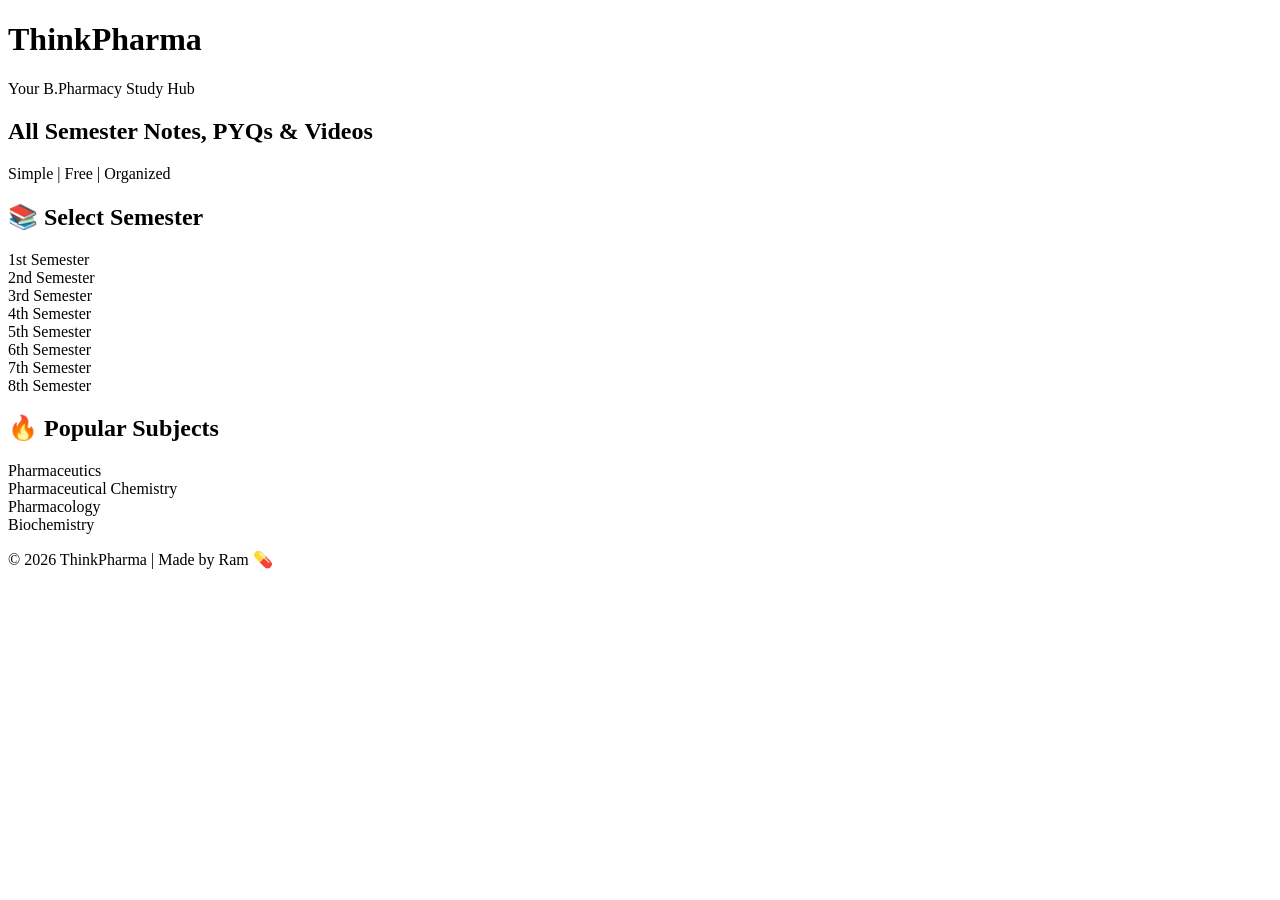
==== index.html @ 7558c417 "Create index.html" ====
<!DOCTYPE html>
<html lang="en">
<head>
    <meta charset="UTF-8">
    <meta name="viewport" content="width=device-width, initial-scale=1.0">
    <title>ThinkPharma</title>
    <link rel="stylesheet" href="style.css">
</head>
<body>

    <!-- Navbar -->
    <header>
        <h1>ThinkPharma</h1>
        <p>Your B.Pharmacy Study Hub</p>
    </header>

    <!-- Hero Section -->
    <section class="hero">
        <h2>All Semester Notes, PYQs & Videos</h2>
        <p>Simple | Free | Organized</p>
    </section>

    <!-- Semester Section -->
    <section class="semesters">

        <h2>📚 Select Semester</h2>

        <div class="grid">
            <div class="card">1st Semester</div>
            <div class="card">2nd Semester</div>
            <div class="card">3rd Semester</div>
            <div class="card">4th Semester</div>
            <div class="card">5th Semester</div>
            <div class="card">6th Semester</div>
            <div class="card">7th Semester</div>
            <div class="card">8th Semester</div>
        </div>

    </section>

    <!-- Subjects Section -->
    <section class="subjects">
        <h2>🔥 Popular Subjects</h2>

        <div class="grid">
            <div class="card">Pharmaceutics</div>
            <div class="card">Pharmaceutical Chemistry</div>
            <div class="card">Pharmacology</div>
            <div class="card">Biochemistry</div>
        </div>
    </section>

    <!-- Footer -->
    <footer>
        <p>© 2026 ThinkPharma | Made by Ram 💊</p>
    </footer>

</body>
              </html>
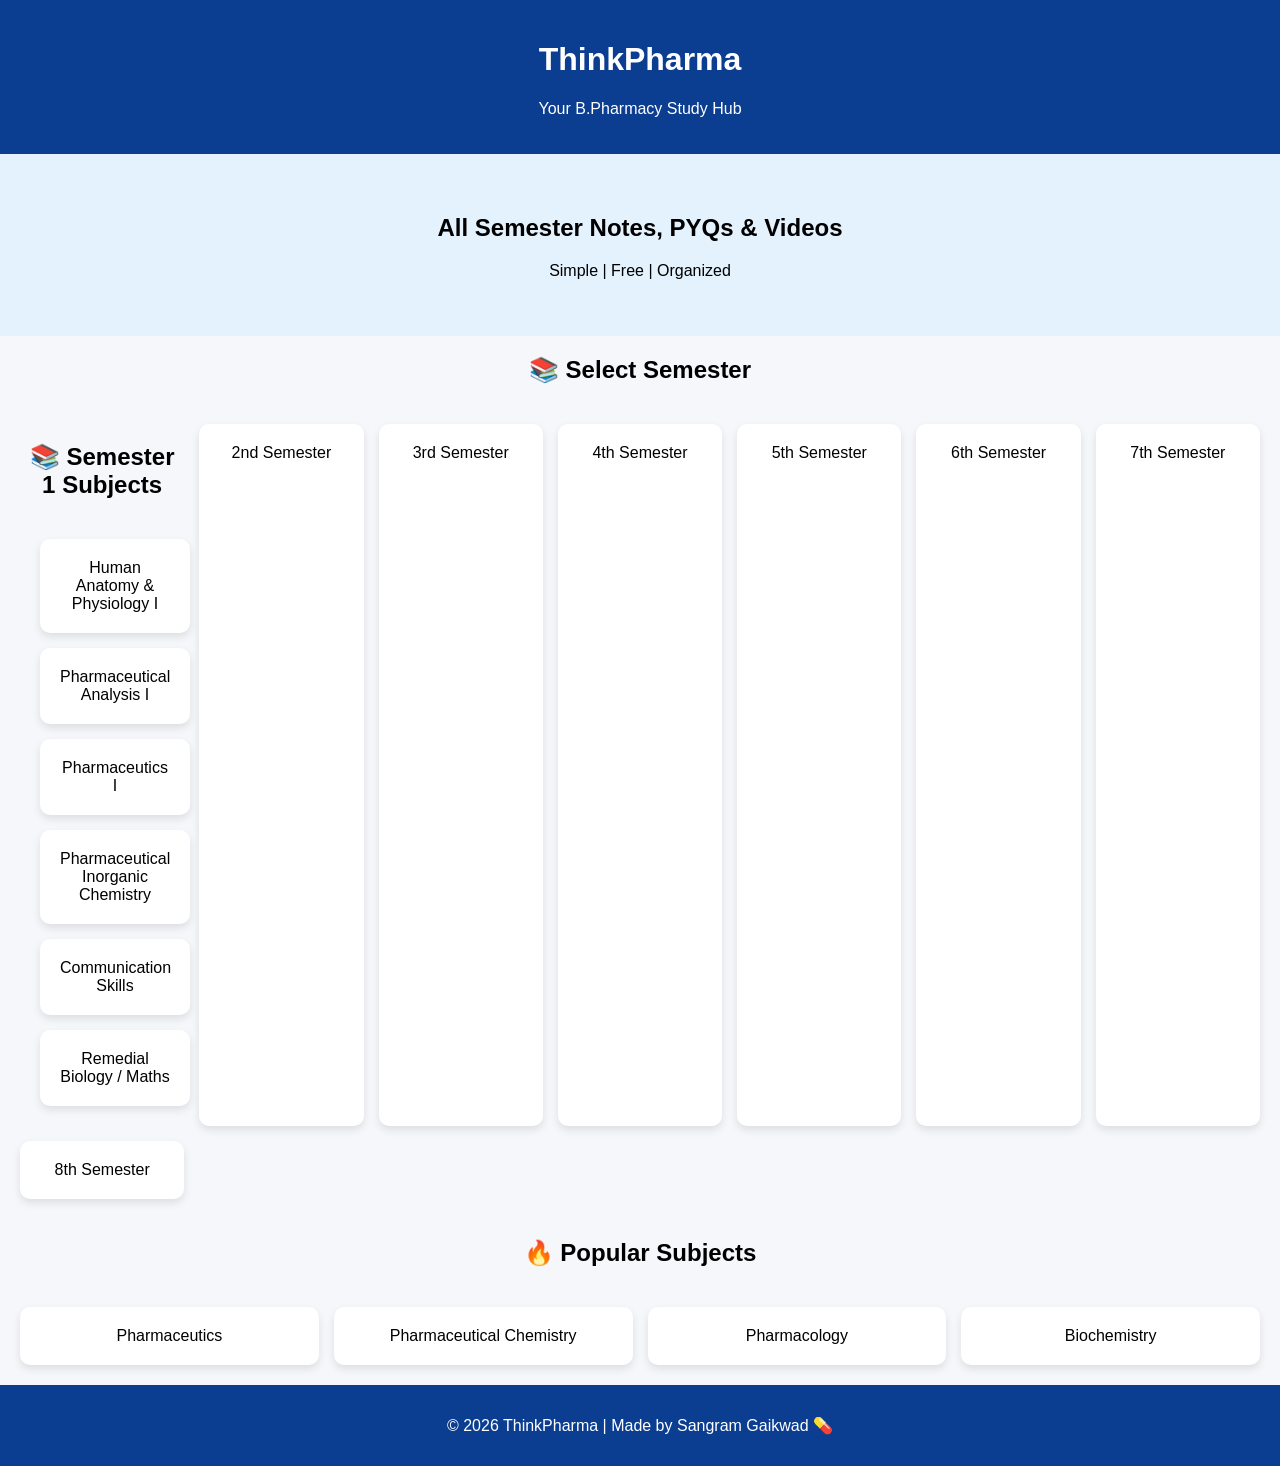
==== commit b13a535e: "Added sem 1 subject" ====
--- a/index.html
+++ b/index.html
@@ -26,7 +26,18 @@
         <h2>📚 Select Semester</h2>
 
         <div class="grid">
-            <div class="card">1st Semester</div>
+            <section class="subjects">
+    <h2>📚 Semester 1 Subjects</h2>
+
+    <div class="grid">
+        <div class="card" onclick="openSubject('hap')">Human Anatomy & Physiology I</div>
+        <div class="card" onclick="openSubject('analysis')">Pharmaceutical Analysis I</div>
+        <div class="card" onclick="openSubject('pharmaceutics')">Pharmaceutics I</div>
+        <div class="card" onclick="openSubject('inorganic')">Pharmaceutical Inorganic Chemistry</div>
+        <div class="card" onclick="openSubject('communication')">Communication Skills</div>
+        <div class="card" onclick="openSubject('remedial')">Remedial Biology / Maths</div>
+    </div>
+</section>
             <div class="card">2nd Semester</div>
             <div class="card">3rd Semester</div>
             <div class="card">4th Semester</div>
@@ -52,7 +63,7 @@
 
     <!-- Footer -->
     <footer>
-        <p>© 2026 ThinkPharma | Made by Ram 💊</p>
+        <p>© 2026 ThinkPharma | Made by Sangram Gaikwad 💊</p>
     </footer>
 
 </body>
--- a/style.css
+++ b/style.css
@@ -0,0 +1,51 @@
+body {
+    font-family: Arial, sans-serif;
+    margin: 0;
+    background: #f5f7fa;
+}
+
+header {
+    background: #0b3d91;
+    color: white;
+    text-align: center;
+    padding: 20px;
+}
+
+.hero {
+    text-align: center;
+    padding: 40px;
+    background: #e3f2fd;
+}
+
+h2 {
+    text-align: center;
+}
+
+.grid {
+    display: grid;
+    grid-template-columns: repeat(auto-fit, minmax(150px, 1fr));
+    gap: 15px;
+    padding: 20px;
+}
+
+.card {
+    background: white;
+    padding: 20px;
+    text-align: center;
+    border-radius: 10px;
+    box-shadow: 0 4px 8px rgba(0,0,0,0.1);
+    cursor: pointer;
+    transition: 0.3s;
+}
+
+.card:hover {
+    background: #0b3d91;
+    color: white;
+}
+
+footer {
+    text-align: center;
+    padding: 15px;
+    background: #0b3d91;
+    color: white;
+  }
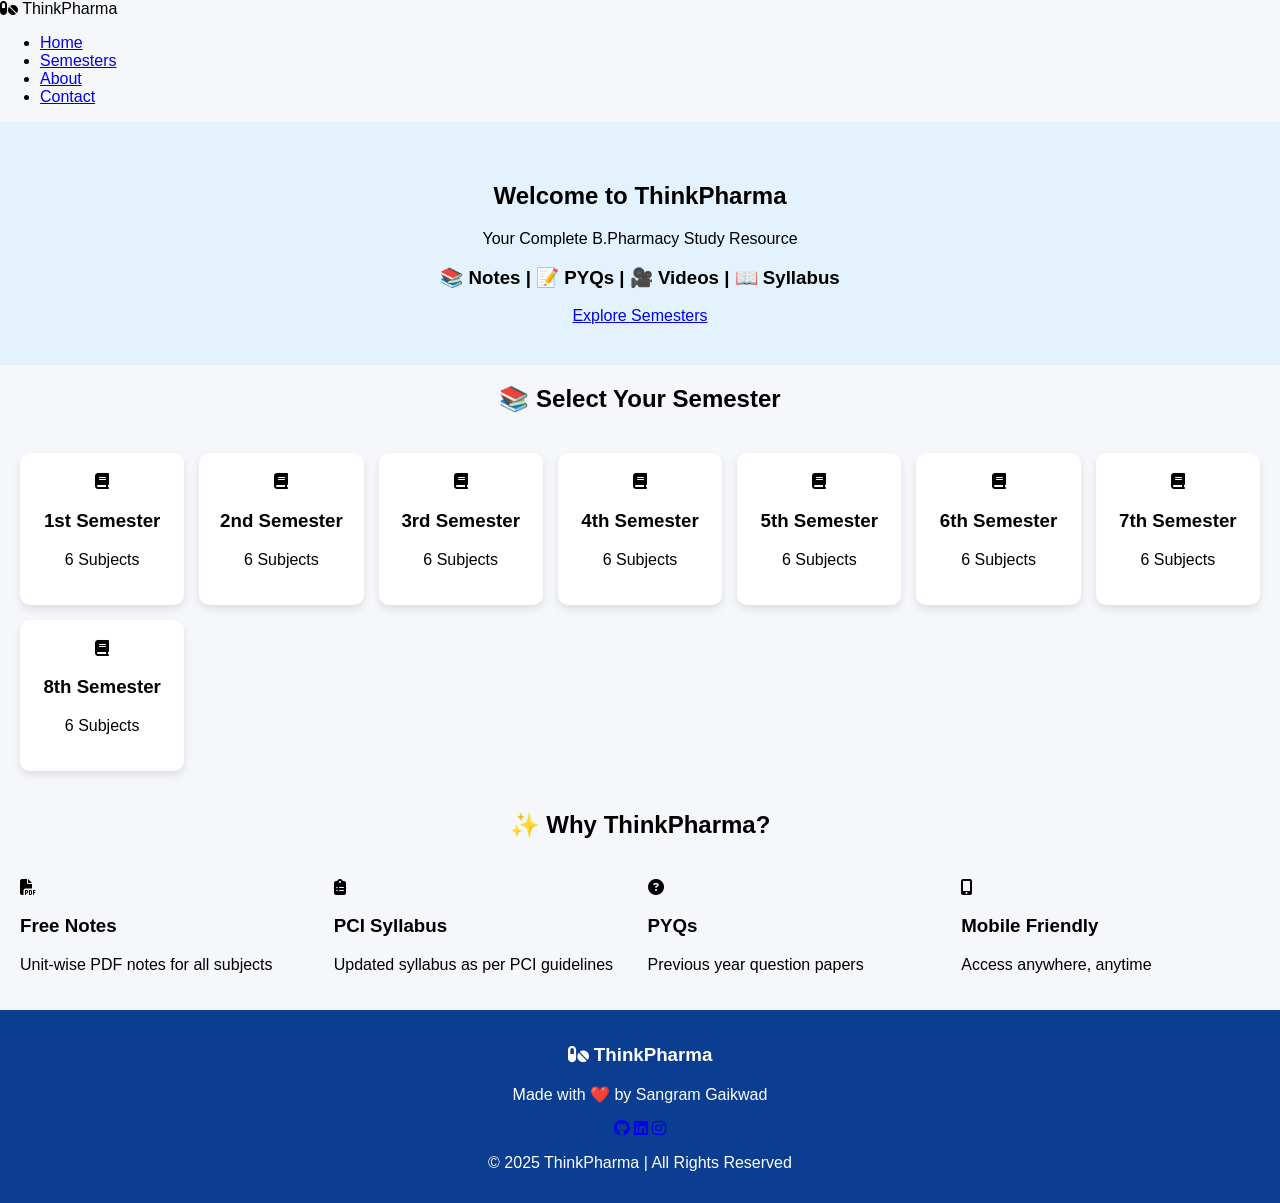
==== commit 25310221: "Update index.html" ====
--- a/index.html
+++ b/index.html
@@ -3,68 +3,128 @@
 <head>
     <meta charset="UTF-8">
     <meta name="viewport" content="width=device-width, initial-scale=1.0">
-    <title>ThinkPharma</title>
+    <title>ThinkPharma - B.Pharmacy Study Hub</title>
     <link rel="stylesheet" href="style.css">
+    <link rel="stylesheet" href="https://cdnjs.cloudflare.com/ajax/libs/font-awesome/6.4.0/css/all.min.css">
 </head>
 <body>
 
-    <!-- Navbar -->
-    <header>
-        <h1>ThinkPharma</h1>
-        <p>Your B.Pharmacy Study Hub</p>
-    </header>
+    <!-- Navigation Bar -->
+    <nav class="navbar">
+        <div class="nav-brand">
+            <i class="fas fa-pills"></i> ThinkPharma
+        </div>
+        <ul class="nav-links">
+            <li><a href="index.html" class="active">Home</a></li>
+            <li><a href="#semesters">Semesters</a></li>
+            <li><a href="#about">About</a></li>
+            <li><a href="#contact">Contact</a></li>
+        </ul>
+        <div class="hamburger">
+            <span></span>
+            <span></span>
+            <span></span>
+        </div>
+    </nav>
 
     <!-- Hero Section -->
     <section class="hero">
-        <h2>All Semester Notes, PYQs & Videos</h2>
-        <p>Simple | Free | Organized</p>
+        <div class="hero-content">
+            <h1>Welcome to ThinkPharma</h1>
+            <p>Your Complete B.Pharmacy Study Resource</p>
+            <h3>📚 Notes | 📝 PYQs | 🎥 Videos | 📖 Syllabus</h3>
+            <a href="#semesters" class="btn-primary">Explore Semesters</a>
+        </div>
     </section>
 
-    <!-- Semester Section -->
-    <section class="semesters">
-
-        <h2>📚 Select Semester</h2>
-
+    <!-- Semesters Section -->
+    <section class="semesters" id="semesters">
+        <h2>📚 Select Your Semester</h2>
         <div class="grid">
-            <section class="subjects">
-    <h2>📚 Semester 1 Subjects</h2>
-
-    <div class="grid">
-        <div class="card" onclick="openSubject('hap')">Human Anatomy & Physiology I</div>
-        <div class="card" onclick="openSubject('analysis')">Pharmaceutical Analysis I</div>
-        <div class="card" onclick="openSubject('pharmaceutics')">Pharmaceutics I</div>
-        <div class="card" onclick="openSubject('inorganic')">Pharmaceutical Inorganic Chemistry</div>
-        <div class="card" onclick="openSubject('communication')">Communication Skills</div>
-        <div class="card" onclick="openSubject('remedial')">Remedial Biology / Maths</div>
-    </div>
-</section>
-            <div class="card">2nd Semester</div>
-            <div class="card">3rd Semester</div>
-            <div class="card">4th Semester</div>
-            <div class="card">5th Semester</div>
-            <div class="card">6th Semester</div>
-            <div class="card">7th Semester</div>
-            <div class="card">8th Semester</div>
+            <div class="card" onclick="openSemester(1)">
+                <i class="fas fa-book"></i>
+                <h3>1st Semester</h3>
+                <p>6 Subjects</p>
+            </div>
+            <div class="card" onclick="openSemester(2)">
+                <i class="fas fa-book"></i>
+                <h3>2nd Semester</h3>
+                <p>6 Subjects</p>
+            </div>
+            <div class="card" onclick="openSemester(3)">
+                <i class="fas fa-book"></i>
+                <h3>3rd Semester</h3>
+                <p>6 Subjects</p>
+            </div>
+            <div class="card" onclick="openSemester(4)">
+                <i class="fas fa-book"></i>
+                <h3>4th Semester</h3>
+                <p>6 Subjects</p>
+            </div>
+            <div class="card" onclick="openSemester(5)">
+                <i class="fas fa-book"></i>
+                <h3>5th Semester</h3>
+                <p>6 Subjects</p>
+            </div>
+            <div class="card" onclick="openSemester(6)">
+                <i class="fas fa-book"></i>
+                <h3>6th Semester</h3>
+                <p>6 Subjects</p>
+            </div>
+            <div class="card" onclick="openSemester(7)">
+                <i class="fas fa-book"></i>
+                <h3>7th Semester</h3>
+                <p>6 Subjects</p>
+            </div>
+            <div class="card" onclick="openSemester(8)">
+                <i class="fas fa-book"></i>
+                <h3>8th Semester</h3>
+                <p>6 Subjects</p>
+            </div>
         </div>
-
     </section>
 
-    <!-- Subjects Section -->
-    <section class="subjects">
-        <h2>🔥 Popular Subjects</h2>
-
+    <!-- Features Section -->
+    <section class="features" id="about">
+        <h2>✨ Why ThinkPharma?</h2>
         <div class="grid">
-            <div class="card">Pharmaceutics</div>
-            <div class="card">Pharmaceutical Chemistry</div>
-            <div class="card">Pharmacology</div>
-            <div class="card">Biochemistry</div>
+            <div class="feature-card">
+                <i class="fas fa-file-pdf"></i>
+                <h3>Free Notes</h3>
+                <p>Unit-wise PDF notes for all subjects</p>
+            </div>
+            <div class="feature-card">
+                <i class="fas fa-clipboard-list"></i>
+                <h3>PCI Syllabus</h3>
+                <p>Updated syllabus as per PCI guidelines</p>
+            </div>
+            <div class="feature-card">
+                <i class="fas fa-question-circle"></i>
+                <h3>PYQs</h3>
+                <p>Previous year question papers</p>
+            </div>
+            <div class="feature-card">
+                <i class="fas fa-mobile-alt"></i>
+                <h3>Mobile Friendly</h3>
+                <p>Access anywhere, anytime</p>
+            </div>
         </div>
     </section>
 
     <!-- Footer -->
-    <footer>
-        <p>© 2026 ThinkPharma | Made by Sangram Gaikwad 💊</p>
+    <footer id="contact">
+        <div class="footer-content">
+            <h3><i class="fas fa-pills"></i> ThinkPharma</h3>
+            <p>Made with ❤️ by Sangram Gaikwad</p>
+            <div class="social-links">
+                <a href="#"><i class="fab fa-github"></i></a>
+                <a href="#"><i class="fab fa-linkedin"></i></a>
+                <a href="#"><i class="fab fa-instagram"></i></a>
+            </div>
+            <p class="copyright">© 2025 ThinkPharma | All Rights Reserved</p>
+        </div>
     </footer>
 
+    <script src="script.js"></script>
 </body>
-              </html>
+</html>
